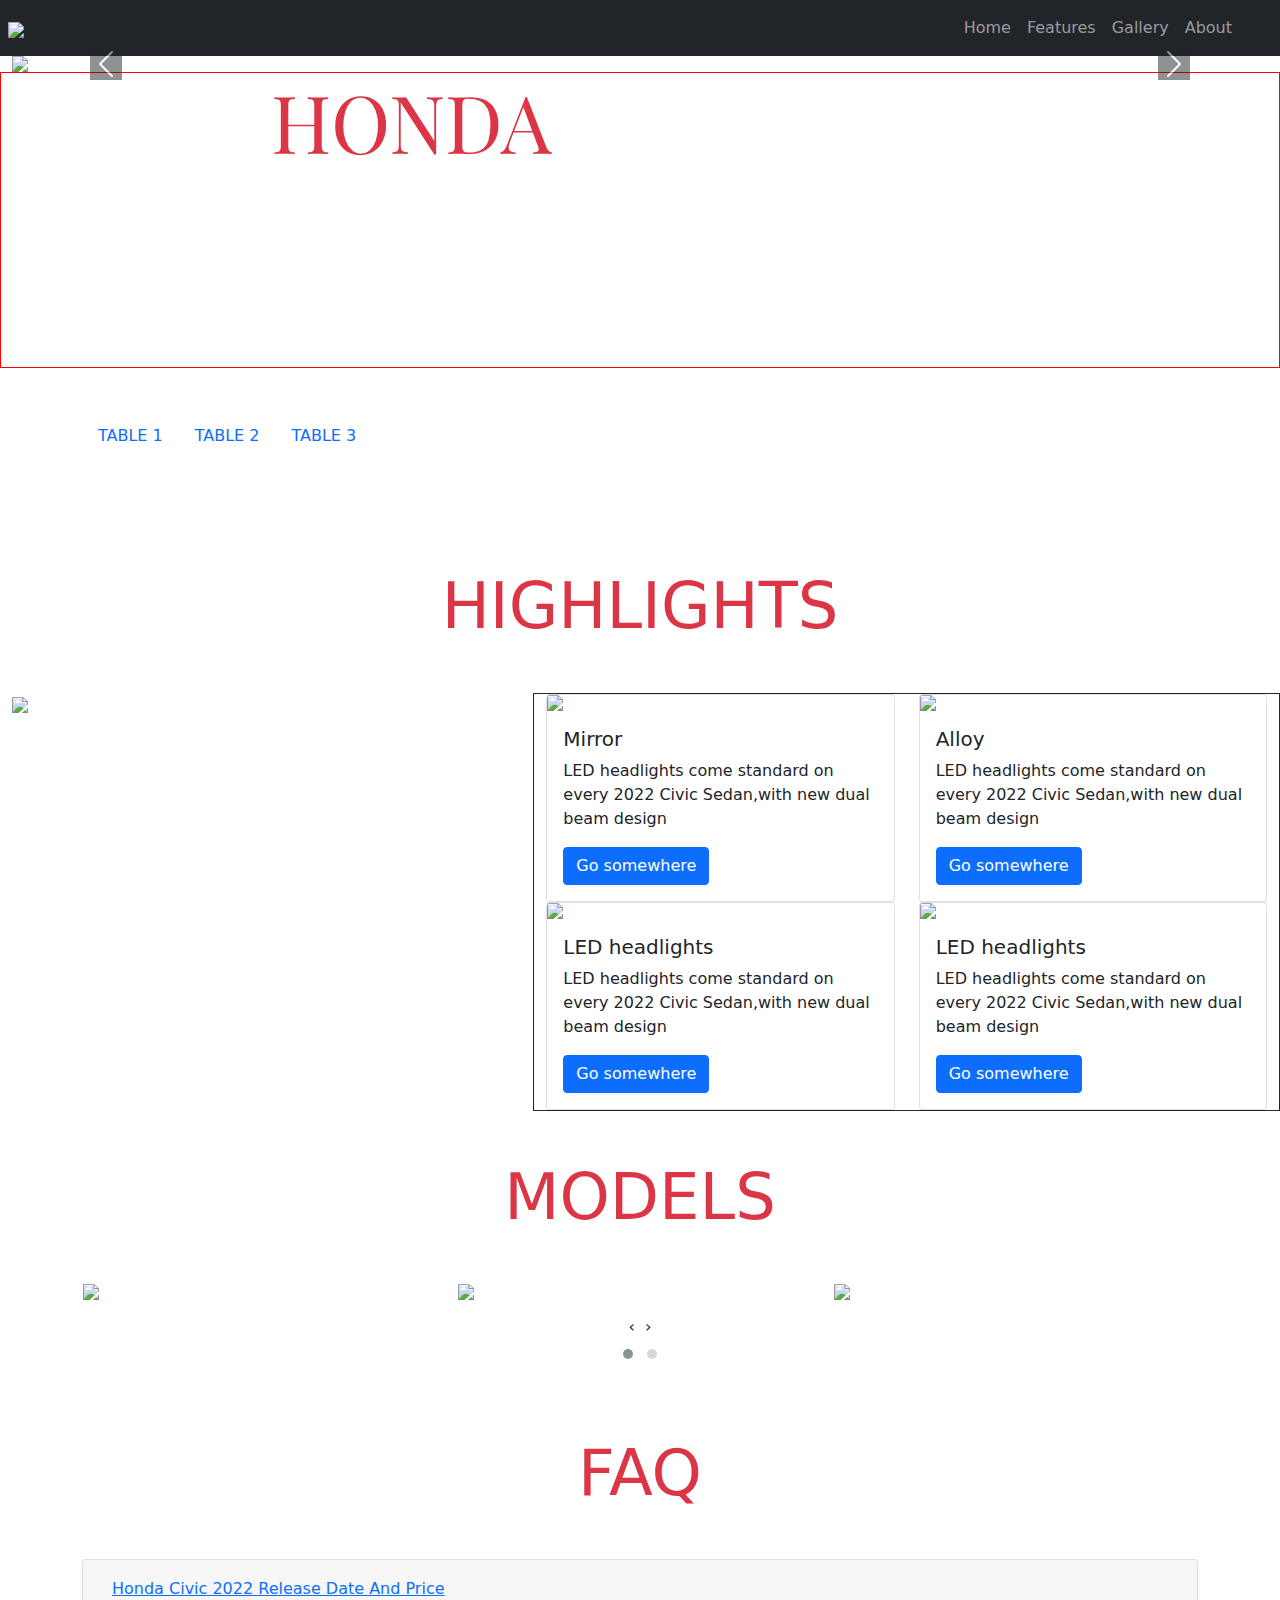
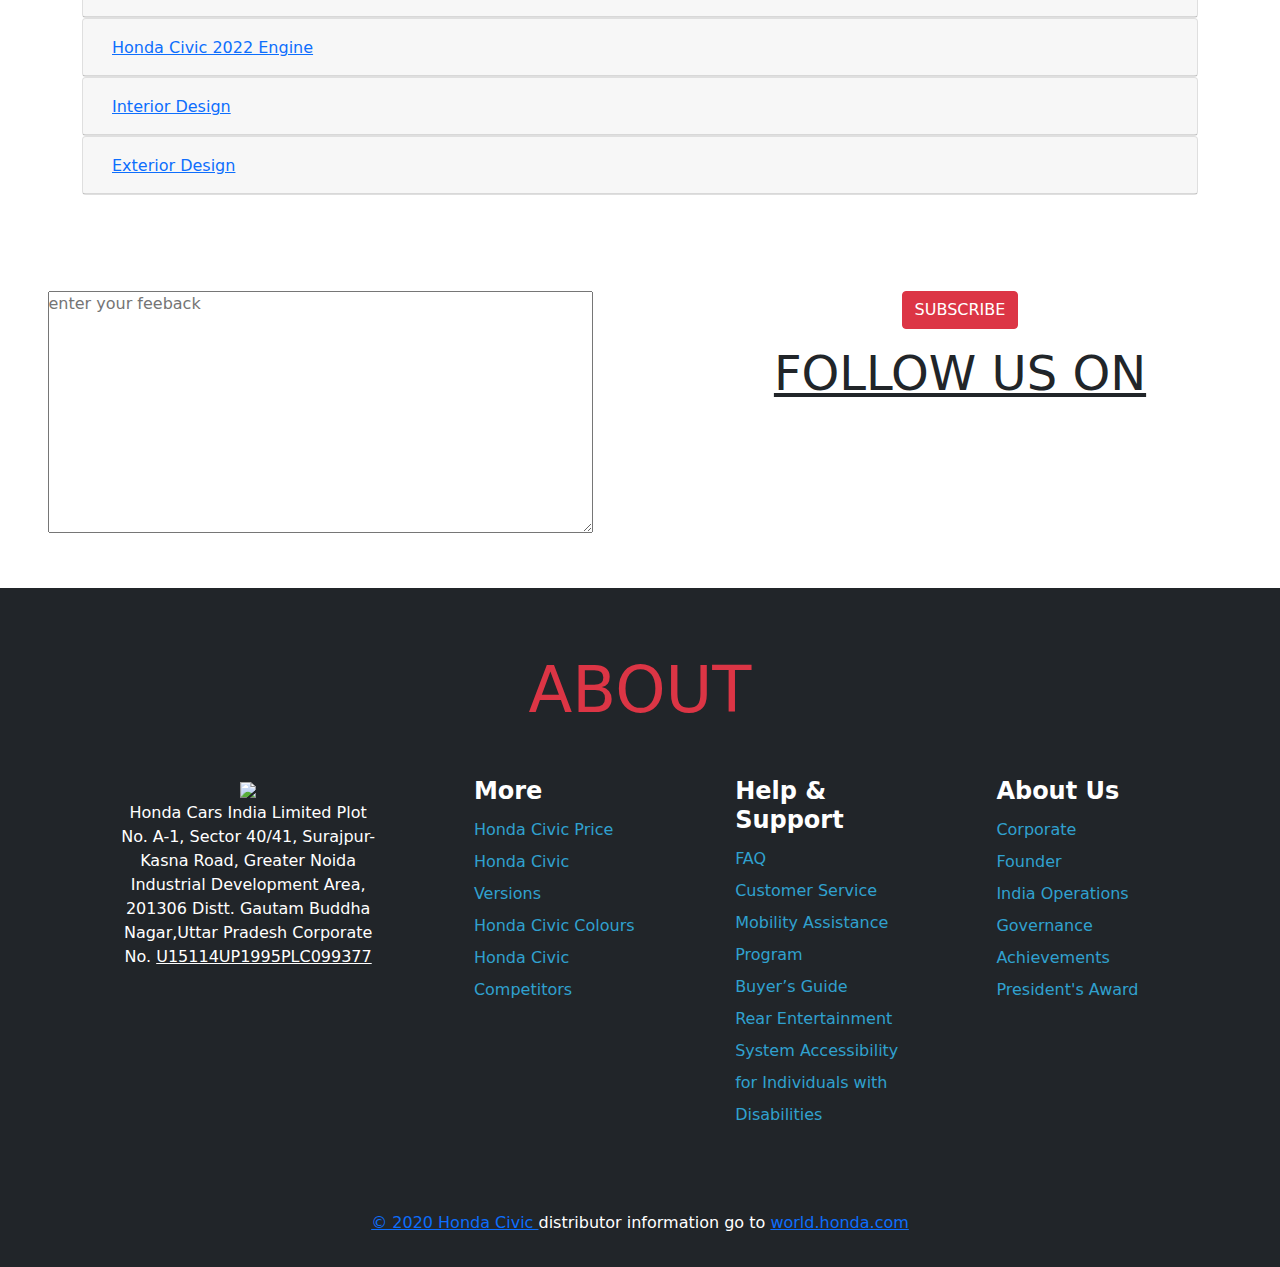
==== index.html @ 609d0f3c "Add files via upload" ====
<!doctype html>
<html lang="en">
  <head>
    <!-- Required meta tags -->
    <meta charset="utf-8">
    <meta name="viewport" content="width=device-width, initial-scale=1, shrink-to-fit=no">
    
    <!-- Owl CSS  js-->
    <link rel="stylesheet" href="https://cdnjs.cloudflare.com/ajax/libs/OwlCarousel2/2.3.4/assets/owl.carousel.min.css" integrity="sha512-tS3S5qG0BlhnQROyJXvNjeEM4UpMXHrQfTGmbQ1gKmelCxlSEBUaxhRBj/EFTzpbP4RVSrpEikbmdJobCvhE3g==" crossorigin="anonymous" referrerpolicy="no-referrer" />
   <link rel="stylesheet" href="https://cdnjs.cloudflare.com/ajax/libs/OwlCarousel2/2.3.4/assets/owl.theme.default.min.css" integrity="sha512-sMXtMNL1zRzolHYKEujM2AqCLUR9F2C4/05cdbxjjLSRvMQIciEPCQZo++nk7go3BtSuK9kfa/s+a4f4i5pLkw==" crossorigin="anonymous" referrerpolicy="no-referrer" />
    <script src="https://cdnjs.cloudflare.com/ajax/libs/jquery/3.6.0/jquery.min.js" integrity="sha512-894YE6QWD5I59HgZOGReFYm4dnWc1Qt5NtvYSaNcOP+u1T9qYdvdihz0PPSiiqn/+/3e7Jo4EaG7TubfWGUrMQ==" crossorigin="anonymous" referrerpolicy="no-referrer"></script>
    <script src="https://cdnjs.cloudflare.com/ajax/libs/OwlCarousel2/2.3.4/owl.carousel.min.js" integrity="sha512-bPs7Ae6pVvhOSiIcyUClR7/q2OAsRiovw4vAkX+zJbw3ShAeeqezq50RIIcIURq7Oa20rW2n2q+fyXBNcU9lrw==" crossorigin="anonymous" referrerpolicy="no-referrer"></script>
   <!-- Bootstrap CSS -->
    <link rel="stylesheet" type="text/css" href="css/bootstrap.min.css">

    <link rel="stylesheet" href="https://pro.fontawesome.com/releases/v5.10.0/css/all.css" integrity="sha384-AYmEC3Yw5cVb3ZcuHtOA93w35dYTsvhLPVnYs9eStHfGJvOvKxVfELGroGkvsg+p" crossorigin="anonymous"/>
    <link rel="preconnect" href="https://fonts.googleapis.com">
    <link rel="preconnect" href="https://fonts.gstatic.com" crossorigin>
    <link href="https://fonts.googleapis.com/css2?family=Playfair+Display&display=swap" rel="stylesheet"> 
    <link rel="stylesheet" type="text/css" href="css/style.css">

    <title>CIVIC</title>
  </head>
  <body>
    <nav class="navbar navbar-expand-lg navbar-dark bg-dark">
  <a class="m-2 navbar-brand" href="#"><img src="https://fontmeme.com/permalink/211016/938ff322a5a4179985bc11f1591fed8e.png" class="img-responsive"></a>
  <button class="navbar-toggler" type="button" data-toggle="collapse" data-target="#navbarNav" aria-controls="navbarNav" aria-expanded="false" aria-label="Toggle navigation">
    <span class="navbar-toggler-icon"></span>
  </button>
  <div class="collapse navbar-collapse justify-content-end" id="navbarNav">
    <ul class="navbar-nav p-2">
      <li class="nav-item active">
        <a class="nav-link" href="#">Home</a>
      </li>
      <li class="nav-item">
        <a class="nav-link" href="#feat">Features</a>
      </li>
      <li class="nav-item">
        <a class="nav-link" href="#mod">Gallery</a>
      </li>
      <li class="nav-item">
        <a class="nav-link" href="#foo">About</a>
      </li>
    </ul>
  </div>
</nav>


<!-------------------------------------------- SECTION-1 -------------------------------------------->
<section>
<div class="container-fluid">
  <div class="row">
    <div class="col-md-12">
   <div id="carouselCaptions" class="carousel slide" data-ride="carousel">
  <ol class="carousel-indicators">
    <li data-target="#carouselCaptions" data-slide-to="0" class="active"></li>
    <li data-target="#carouselCaptions" data-slide-to="1"></li>
    <li data-target="#carouselCaptions" data-slide-to="2"></li>
  </ol>
  <div class="carousel-inner">
    <div class="carousel-item ">
      <img src="https://images.hgmsites.net/med/2022-honda-civic-sdn_100796930_m.jpg" class="d-block w-100 img-responsive">
      <div class="carousel-caption d-none d-md-block">
        <h5>Rear View</h5>
        <p>Some representative placeholder content for the third slide.</p>
      </div>
    </div>
    <div class="carousel-item active"> 
      <img src="https://images.hgmsites.net/med/2022-honda-civic-sdn_100796945_m.jpg" class="d-block w-100 img-responsive" >
      <div class="carousel-caption d-none d-md-block">
        <h5>Front View</h5>
        <p>Some representative placeholder content for the first slide.</p>
      </div>
    </div>
    <div class="carousel-item">      
      <img src="https://images.hgmsites.net/med/2022-honda-civic-sdn_100790446_m.jpg" class="d-block w-100 img-responsive" >
      <div class="carousel-caption d-none d-md-block">
        <h5>Right Side View</h5>
        <p>Some representative placeholder content for the second slide.</p>
      </div>
    </div>
    <div class="carousel-item">      
      <img src="https://images.hgmsites.net/med/2022-honda-civic-sdn_100796942_m.jpg" class="d-block w-100 img-responsive">
      <div class="carousel-caption d-none d-md-block">
        <h5>Left Side View</h5>
        <p>Some representative placeholder content for the third slide.</p>
      </div>
    </div>
  </div>
  <a class="carousel-control-prev" href="#carouselCaptions" role="button" data-slide="prev">
    <span class="carousel-control-prev-icon bg-dark" aria-hidden="true"></span>
  </a>
  <a class="carousel-control-next" href="#carouselCaptions" role="button" data-slide="next">
    <span class="carousel-control-next-icon bg-dark" aria-hidden="true"></span>
  </a>
</div>
    </div>
  </div>
</div>
</section>


<!-------------------------------------------- MARQUEE -------------------------------------------->
<section id="mar">
<marquee direction="right" class="display-1 text-danger text-center">
HONDA</marquee>
<div id="bvg">
</div>

</section>

<!-------------------------------------------- TABS -------------------------------------------->
<section>
  <div class="container pt-5 pb-5">
    <div class="row ">
      <div class="col-md-12">


        <ul class="nav nav-pills mb-3" id="pills-tab" role="tablist">
          <li class="nav-item" role="presentation">
            <a class="nav-link" id="pills-tab1-tab" data-toggle="pill" href="#pills-tab1" role="tab" aria-controls="pills-tab1" aria-selected="true">TABLE 1</a>
          </li>
          <li class="nav-item" role="presentation">
            <a class="nav-link" id="pills-tab2-tab" data-toggle="pill" href="#pills-tab2" role="tab" aria-controls="pills-tab2" aria-selected="false">TABLE 2</a>
          </li>
          <li class="nav-item" role="presentation">
            <a class="nav-link" id="pills-tab3-tab" data-toggle="pill" href="#pills-tab3" role="tab" aria-controls="pills-tab3" aria-selected="false">TABLE 3</a>
          </li>
        </ul>
        <div class="tab-content" id="pills-tabContent">
          <div class="tab-pane fade" id="pills-tab1" role="tabpanel" aria-labelledby="pills-tab1-tab">
            <table class="table table-dark">
            <thead>
              <tr>
                <th scope="col">#</th>
                <th scope="col">First</th>
                <th scope="col">Last</th>
                <th scope="col">Handle</th>
              </tr>
            </thead>
            <tbody>
              <tr>
                <th scope="row">1</th>
                <td>Mark</td>
                <td>Otto</td>
                <td>@mdo</td>
              </tr>
              <tr>
                <th scope="row">2</th>
                <td>Jacob</td>
                <td>Thornton</td>
                <td>@fat</td>
              </tr>
              <tr>
                <th scope="row">3</th>
                <td>Larry</td>
                <td>the Bird</td>
                <td>@twitter</td>
              </tr>
            </tbody>
          </table></div>
                    <div class="tab-pane fade" id="pills-tab2" role="tabpanel" aria-labelledby="pills-tab2-tab">
                      <table class="table table-striped">
            <thead>
              <tr>
                <th scope="col">#</th>
                <th scope="col">First</th>
                <th scope="col">Last</th>
                <th scope="col">Handle</th>
              </tr>
            </thead>
            <tbody>
              <tr>
                <th scope="row">1</th>
                <td>Mark</td>
                <td>Otto</td>
                <td>@mdo</td>
              </tr>
              <tr>
                <th scope="row">2</th>
                <td>Jacob</td>
                <td>Thornton</td>
                <td>@fat</td>
              </tr>
              <tr>
                <th scope="row">3</th>
                <td>Larry</td>
                <td>the Bird</td>
                <td>@twitter</td>
              </tr>
            </tbody>
          </table></div>
                    <div class="tab-pane fade" id="pills-tab3" role="tabpanel" aria-labelledby="pills-tab3-tab">
                      <table class="table table-striped table-dark">
            <thead>
              <tr>
                <th scope="col">#</th>
                <th scope="col">First</th>
                <th scope="col">Last</th>
                <th scope="col">Handle</th>
              </tr>
            </thead>
            <tbody>
              <tr>
                <th scope="row">1</th>
                <td>Mark</td>
                <td>Otto</td>
                <td>@mdo</td>
              </tr>
              <tr>
                <th scope="row">2</th>
                <td>Jacob</td>
                <td>Thornton</td>
                <td>@fat</td>
              </tr>
              <tr>
                <th scope="row">3</th>
                <td>Larry</td>
                <td>the Bird</td>
                <td>@twitter</td>
              </tr>
            </tbody>
          </table>
          </div>
        </div>

        
      </div>
    </div>
  </div>
</section>
<!--------------------------------------------IMG-COL -------------------------------------------->
<section id="feat">
  <div class="container-fluid">
<div class="text-center display-3 pt-5 pb-5 text-danger">HIGHLIGHTS</div>
    <div class="row">
      <div class="col-md-5">
        <img src="https://fashionsista.co/wallpaper/wallpaper/20201118/honda-civic-wallpaper-preview.jpg" class="img-responsive img-fluid">
      </div>
      <!-- FOUR IMAGES -->
      <div class="col-md-7 border border-dark d-flex flex-wrap">
      <!--  IMAGE 1 -->
      <div class="row">
        <div class="col-md-6">
          <div class="card">
            <img src="https://www.rushlane.com/wp-content/uploads/2021/08/2022-honda-civic-sedan-debut-launch-5.jpg" class="img-responsive img-fluid card-img-top" >
            <div class="card-body">
              <h5 class="card-title">Mirror</h5>
              <p class="card-text">LED headlights come standard on every 2022 Civic Sedan,with new dual beam design</p>
              <a href="#" class="btn btn-primary">Go somewhere</a>
            </div>
          </div>
        </div>
        




             <div class="col-md-6">
          <div class="card">
            <img src="https://www.rushlane.com/wp-content/uploads/2021/08/2022-honda-civic-sedan-debut-launch-7.jpg" class="img-responsive img-fluid card-img-top" >
            <div class="card-body">
              <h5 class="card-title">Alloy </h5>
              <p class="card-text">LED headlights come standard on every 2022 Civic Sedan,with new dual beam design</p>
              <a href="#" class="btn btn-primary">Go somewhere</a>
            </div>
          </div>
        </div>




        <div class="col-md-6">
          <div class="card">
            <img src="https://www.rushlane.com/wp-content/uploads/2021/08/2022-honda-civic-sedan-debut-launch-12.jpg" class="img-responsive img-fluid card-img-top" >
            <div class="card-body">
              <h5 class="card-title">LED headlights</h5>
              <p class="card-text">LED headlights come standard on every 2022 Civic Sedan,with new dual beam design</p>
              <a href="#" class="btn btn-primary">Go somewhere</a>
            </div>
          </div>
        </div>
        





             <div class="col-md-6">
          <div class="card">
            <img src="https://www.rushlane.com/wp-content/uploads/2021/08/2022-honda-civic-sedan-debut-launch-13.jpg" class="card-img-top" >
            <div class="card-body">
              <h5 class="card-title">LED headlights</h5>
              <p class="card-text">LED headlights come standard on every 2022 Civic Sedan,with new dual beam design</p>
              <a href="#" class="btn btn-primary">Go somewhere</a>
            </div>
          </div>
        </div>
        

      </div>
    </div>
  </div>
</section>
<!--------------------------------------------OWL CAROUSAL-------------------------------------------->
<div class="container " id="mod">
<div class="text-center display-3 pt-5 pb-5 text-danger">MODELS</div>

<div class="owl-carousel owl-theme">

   
    <div class="item"><img src="https://images2.alphacoders.com/891/thumb-1920-891574.jpg" class="img-responsive "></div>
    
    <div class="item"><img src="https://images4.alphacoders.com/109/thumb-1920-1099086.jpg" class="img-responsive "></div>
    

    <div class="item"><img src="https://images4.alphacoders.com/891/thumb-1920-891570.jpg" class="img-responsive"></div>


    <div class="item"><img src="https://www.teahub.io/photos/full/111-1112242_honda-civic-type-r-hd.jpg" class="img-responsive "></div>
    

    <div class="item"><img src="https://wallpaperaccess.com/full/2332441.jpg" class="img-responsive "></div>
</div>
</div>

<!--------------------------------------------FAQ-------------------------------------------->
<section >
  <div class=" pt-5 pb-5 container">
    <div class="text-center display-3 pt-3 pb-5 text-danger">FAQ</div>
    <div class="accordion" id="accordion">
 


  <div class="card">
    <div class="card-header" id="headingOne">
      <h2 class="mb-0">
        <button class="btn btn-link btn-block text-left" type="button" data-toggle="collapse" data-target="#collapseOne" aria-expanded="true" aria-controls="collapseOne">
          Honda Civic 2022 Release Date And Price
        </button>
      </h2>
    </div>




    <div id="collapseOne" class="collapse" aria-labelledby="headingOne" data-parent="#accordion">
      <div class="card-body">
        There are absolutely no details, however, about the release date from the Honda Civic 2022. With that being said, we could count on it to get into the marketplace in either delayed-2021 or early in 2022. It really is, in fact, intended to be a 2022 version.

        Honda has but to discharge the price in the 2022 Civic. As opposed to typically the relief date, we can quickly obtain a more precise insight for your price. Generally, the amount of the new product is incorporated in the same variety as the forerunner. This will relate to the forthcoming Civic. The actual price selection of the prior Civic is included in the $20,000 to $35,000 variety. Typically the price of your Civic must be in this particular array, although you need to count on a little boost.
      </div>
    </div>
  </div>



 <div class="card">
    <div class="card-header" id="headingFour">
      <h2 class="mb-0">
        <button class="btn btn-link btn-block text-left" type="button" data-toggle="collapse" data-target="#collapseFour" aria-expanded="true" aria-controls="collapseFour">
          Honda Civic 2022 Engine
        </button>
      </h2>
    </div>




    <div id="collapseFour" class="collapse" aria-labelledby="headingFour" data-parent="#accordion">
      <div class="card-body">
        The engine selections for a 2022 Civic are likely being exactly like the prior designs. The bottom engine is really a 2.0L inline-several engine with the production of 158 horsepower. Alternatively, the optionally available motors certainly are a 1.5L vehicle having an output of 174 horsepower, any 1.5L motor by using 205 power along with a 2.0L turbo-a number of the engine having a production of 306 horsepower. This kind of automobiles is combined with possibly a CVT or perhaps a half a dozen-rate guidebook gearbox.
      </div>
    </div>
  </div>


  <div class="card">
    <div class="card-header" id="headingTwo">
      <h2 class="mb-0">
        <button class="btn btn-link btn-block text-left collapsed" type="button" data-toggle="collapse" data-target="#collapseTwo" aria-expanded="false" aria-controls="collapseTwo">
          Interior Design
        </button>
      </h2>
    </div>




    <div id="collapseTwo" class="collapse" aria-labelledby="headingTwo" data-parent="#accordion">
      <div class="card-body">
       You will find the redesigns. Nonetheless, typically the redesigns tend to be not likely to alter the complete seem from the forthcoming Civic. As an alternative, any redesigns are going to be designed to invigorate and up-dates exactly what the Civic previously has. Allow us to make clear the main reason. The Civic selection had its complete redesign in 2016. Since it is taken place not extended in the past, a significant redesign is less likely to take place. So never assume substantial changes to take home for that Honda Civic 2022.
      </div>
    </div>
  </div>



  <div class="card">
    <div class="card-header" id="headingThree">
      <h2 class="mb-0">
        <button class="btn btn-link btn-block text-left collapsed" type="button" data-toggle="collapse" data-target="#collapseThree" aria-expanded="false" aria-controls="collapseThree">
          Exterior Design
        </button>
      </h2>
    </div>




    <div id="collapseThree" class="collapse" aria-labelledby="headingThree" data-parent="#accordion">
      <div class="card-body">
       For your exterior, the actual Civic appears terrific. It may be regarded as among the most contemporary-searching within its sector. We anticipate the impending Civic to carry on a similar appear although there ought to be some changes occasionally. The changes to the exterior are extremely less likely to modify the critical concept in the Civic. If you find just about any changes, we anticipate these people to be some kind of improvement. That may be, to present the Civic a lot more fashionable and contemporary-hunting. It is actually famous for first-time vehicles to acquire sharper facial lines. We believe the actual honda civic fresh product 2022 is sure to get them.
      </div>
    </div>
  </div>
</div>
  </div>
</section>
<!--------------------------------------------TEXT&SUB-------------------------------------------->

<section class="pt-5 pb-5 text-center">
  
<div class="container-fluid"> <div class="row"> <div class="col-md-6">
<textarea rows="10" cols="65" placeholder="enter your feeback"></textarea>
</div> <div class="col-md-6  text-center"> <button class="btn
btn-danger">SUBSCRIBE</button> <h4 class="display-5 pt-3"><u>FOLLOW US
ON</u></h4>
 <ul class=" list-unstyled display-5 d-flex
justify-content-center"> <li><a href="#"><i class="fab fa-facebook-square"
data-toggle="tooltip" data-placement="bottom" title="FACEBOOK"></i></a></li>
<li><a href="#"><i class="fab fa-twitter" data-toggle="tooltip"
data-placement="bottom" title="TWITTER"></i></a></li> <li><a href="#"><i
class="fab fa-instagram" data-toggle="tooltip" data-placement="bottom"
title="INSTAGRAM"></i></a></li> <li><a href="#"><i class="fab
fa-youtube"data-toggle="tooltip" data-placement="bottom"
title="YOUTUBE"></i></a></li> </ul> </div> </div> </div> </section>
<!--------------------------------------------Footer-------------------------------------------->


<section id="foo" class=" pt-5 pb-5 bg-dark text-center">
<div class="container">
<div class="text-center display-3 pt-3 pb-5 text-danger">ABOUT</div>

  <div class="row justify-content-around ">
    <div class="col-md-3">
      <img src="https://toppng.com/uploads/preview/honda-logo-11548788767xtwmuojhst.png "class="img-fluid img-responsive">
      <p>

Honda Cars India Limited
Plot No. A-1, Sector 40/41, Surajpur- Kasna Road,
Greater Noida Industrial Development Area,
201306 Distt. Gautam Buddha Nagar,Uttar Pradesh

Corporate No. <u>U15114UP1995PLC099377</u>
</p>
    </div>
    <div class=" li col-md-2">
     <h4><b>More</b></h4>
      <ul class="list-unstyled">
        <li><a href="#">Honda Civic Price</a></li>
        <li><a href="#">Honda Civic Versions</a></li>
        <li><a href="#">Honda Civic Colours</a></li>
        <li><a href="#">Honda Civic Competitors</a></li>
      </ul>
    </div>
    <div class="abt3 col-md-2 li">
     <h4><b>Help & Support</b></h4>
     <ul class="list-unstyled">
       <li><a href="#">FAQ</a></li>
       <li><a href="#">Customer Service</a></li>
       <li><a href="#">Mobility Assistance Program</a></li>
       <li><a href="#">Buyer’s Guide</a></li>
       <li><a href="#">Rear Entertainment System Accessibility for Individuals with Disabilities</a></li>
     </ul>
    </div>
     <div class="col-md-2 li">
     <h4><b>About Us</b></h4>
      <ul class="list-unstyled">
        <li><a href="#">Corporate</a></li>
        <li><a href="#">Founder</a></li>
        <li><a href="#">India Operations</a></li>
        <li><a href="#">Governance</a></li>
        <li><a href="#">Achievements</a></li>
        <li><a href="#">President's Award</a></li>
      </ul>
    </div>
  </div>
</div>
</section>

<!--------------------------------------------COPYRIGHTS-------------------------------------------->
<section id="cpy" class="bg-dark text-center pt-3 pb-3">
<p class="font-italic"><a href="#">© 2020 Honda Civic  </a>distributor information go to <a href="#">world.honda.com</a></p>  
</section>
<!--------------------------------------------OWL SCRIPT -------------------------------------------->
<script>
$('.owl-carousel').owlCarousel({
    loop:true,
    lazyLoad:true,
    margin:10,
    autoplay:true,
    autoplayTimeout:1500,
    nav:true,
    responsive:{
        0:{
            items:1
        },
        600:{
            items:2
        },
        1000:{
            items:3
        }
    }
})
</script>
<!--------------------------------------------SCRIPT -------------------------------------------->

<script src="https://cdnjs.cloudflare.com/ajax/libs/jquery/3.6.0/jquery.min.js" integrity="sha512-894YE6QWD5I59HgZOGReFYm4dnWc1Qt5NtvYSaNcOP+u1T9qYdvdihz0PPSiiqn/+/3e7Jo4EaG7TubfWGUrMQ==" crossorigin="anonymous" referrerpolicy="no-referrer"></script>
<script src="https://cdnjs.cloudflare.com/ajax/libs/OwlCarousel2/2.3.4/owl.carousel.js" integrity="sha512-gY25nC63ddE0LcLPhxUJGFxa2GoIyA5FLym4UJqHDEMHjp8RET6Zn/SHo1sltt3WuVtqfyxECP38/daUc/WVEA==" crossorigin="anonymous" referrerpolicy="no-referrer"></script>
<script src="https://code.jquery.com/jquery-3.2.1.slim.min.js" integrity="sha384-KJ3o2DKtIkvYIK3UENzmM7KCkRr/rE9/Qpg6aAZGJwFDMVNA/GpGFF93hXpG5KkN" crossorigin="anonymous"></script>
<script src="https://cdnjs.cloudflare.com/ajax/libs/popper.js/1.12.9/umd/popper.min.js" integrity="sha384-ApNbgh9B+Y1QKtv3Rn7W3mgPxhU9K/ScQsAP7hUibX39j7fakFPskvXusvfa0b4Q" crossorigin="anonymous"></script>
<script src="https://maxcdn.bootstrapcdn.com/bootstrap/4.0.0/js/bootstrap.min.js" integrity="sha384-JZR6Spejh4U02d8jOt6vLEHfe/JQGiRRSQQxSfFWpi1MquVdAyjUar5+76PVCmYl" crossorigin="anonymous"></script>






  
</body>
</html>
---- css/style.css ----
*{
	margin: 0;
	padding: 0;
  scroll-behavior: smooth;
}
.navbar-nav{
	margin-right: 2rem;
}
.navbar-toggler{
	margin-right: 2rem;
}
.navbar{
	padding: 0;
}

.carousel-caption{
background-color: rgba(0, 0, 0, 0.43);
color: white;

}
#mar{
	font-family: 'Playfair Display', serif;
  border: 1px solid red;
    overflow: hidden;
}
#bvg{
  background-image:url('https://www.carlogos.org/car-logos/honda-civic-logo-1200x250.png');
  background-position: center;
  background-size:100%;
  background-repeat: no-repeat;
  background-attachment: fixed;
  min-height: 12rem;
    overflow: hidden;

}

#foo{
	color: white;
}
#cpy{
	color: white;
}
 .fab{
        color: black!important;
        font-size: 4rem;
        padding: 2rem;
      }
      .fa-instagram:hover{
        color: red !important;
      }
      .fa-youtube:hover{
        color: red !important;
      }
     .fa-facebook-square:hover{
      color: #4c61a8!important;
     }
     .fa-twitter:hover{
      color: #30a1cf!important;
     }

     .li{
     	font-size: 1rem;
     	text-align: left;
     }
     .li a{
      line-height: 2rem;
     	text-decoration: none;
      color: #30a1cf;

     }
     .li a:hover{
      border-bottom: 1px solid red;

     }
  
     
.navbar li a:hover{
    	color:red;
		border-bottom:2px solid red;
		transition: 4s ease;
	     }
.abt3{
  text-align: left;
}
.btn:hover{
  color: red!important;
  background-color: white;
  transition:.5s ease-out;
  border: none;
}
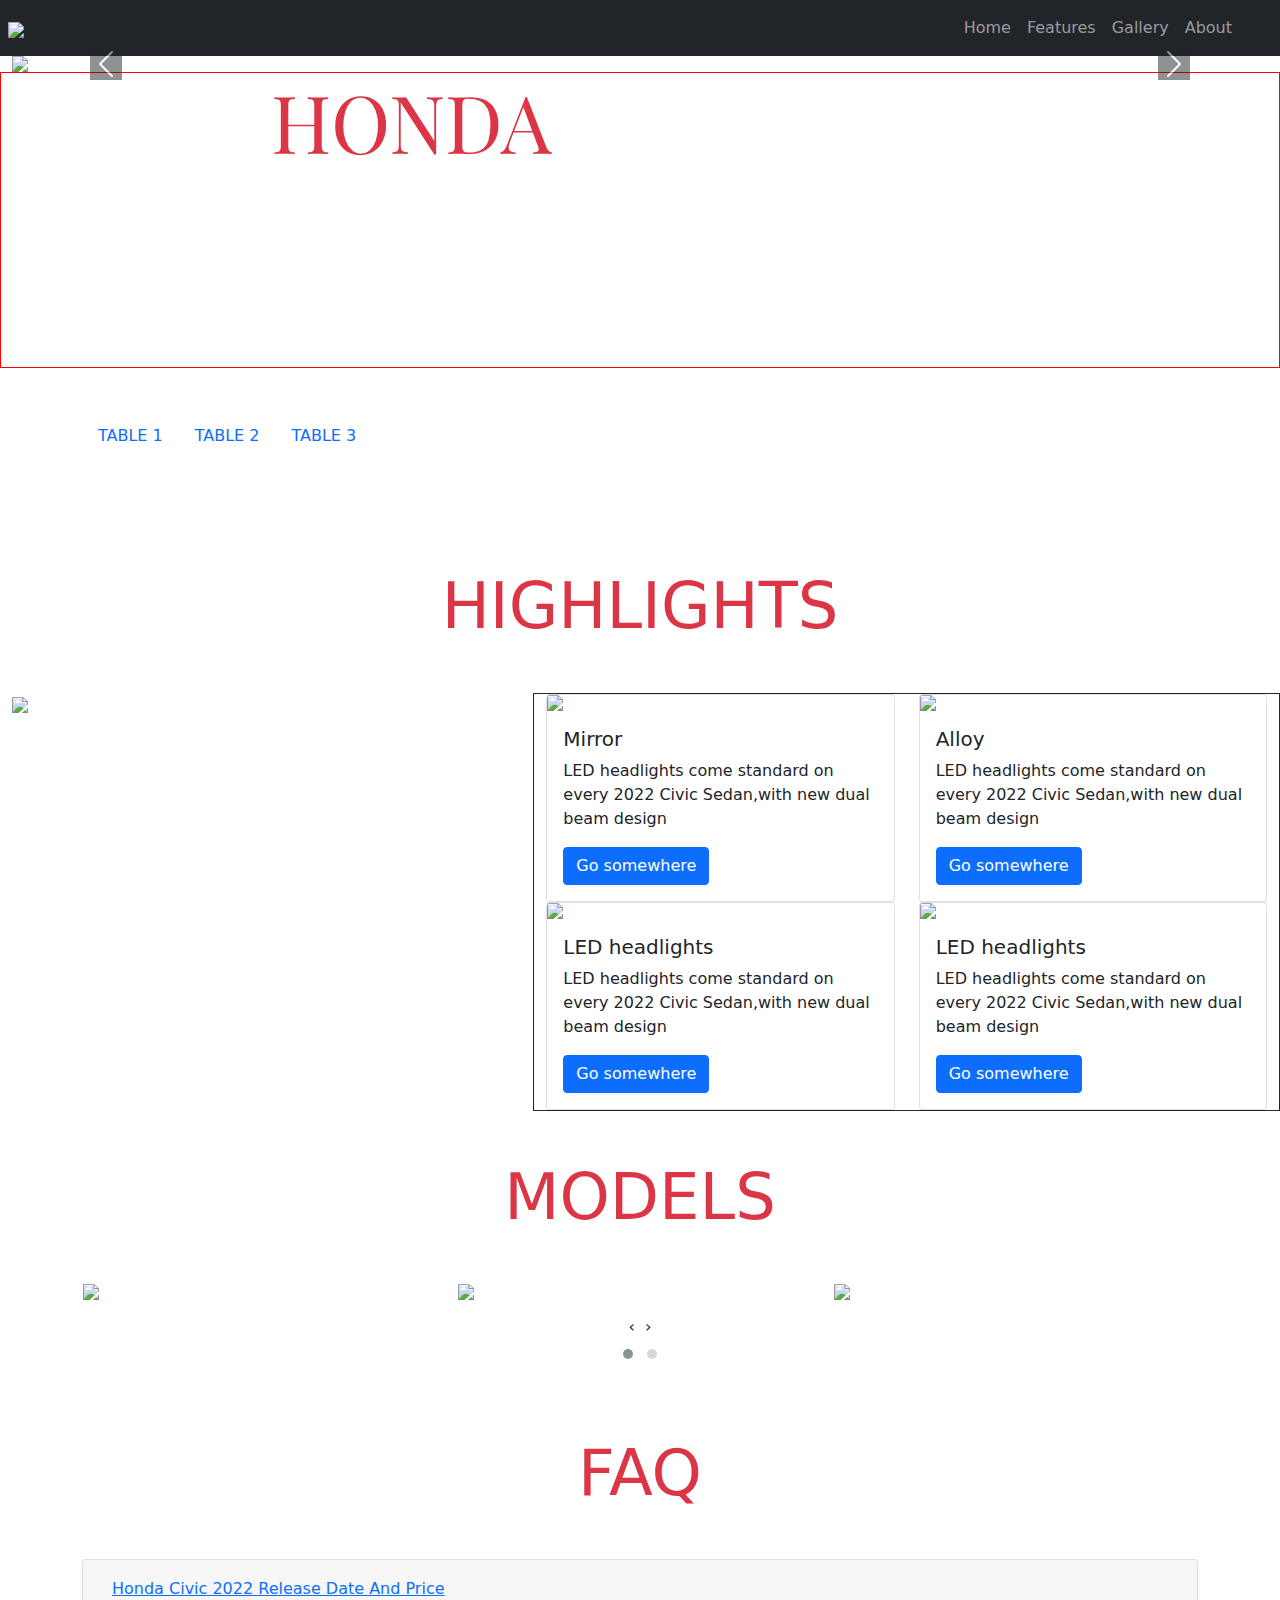
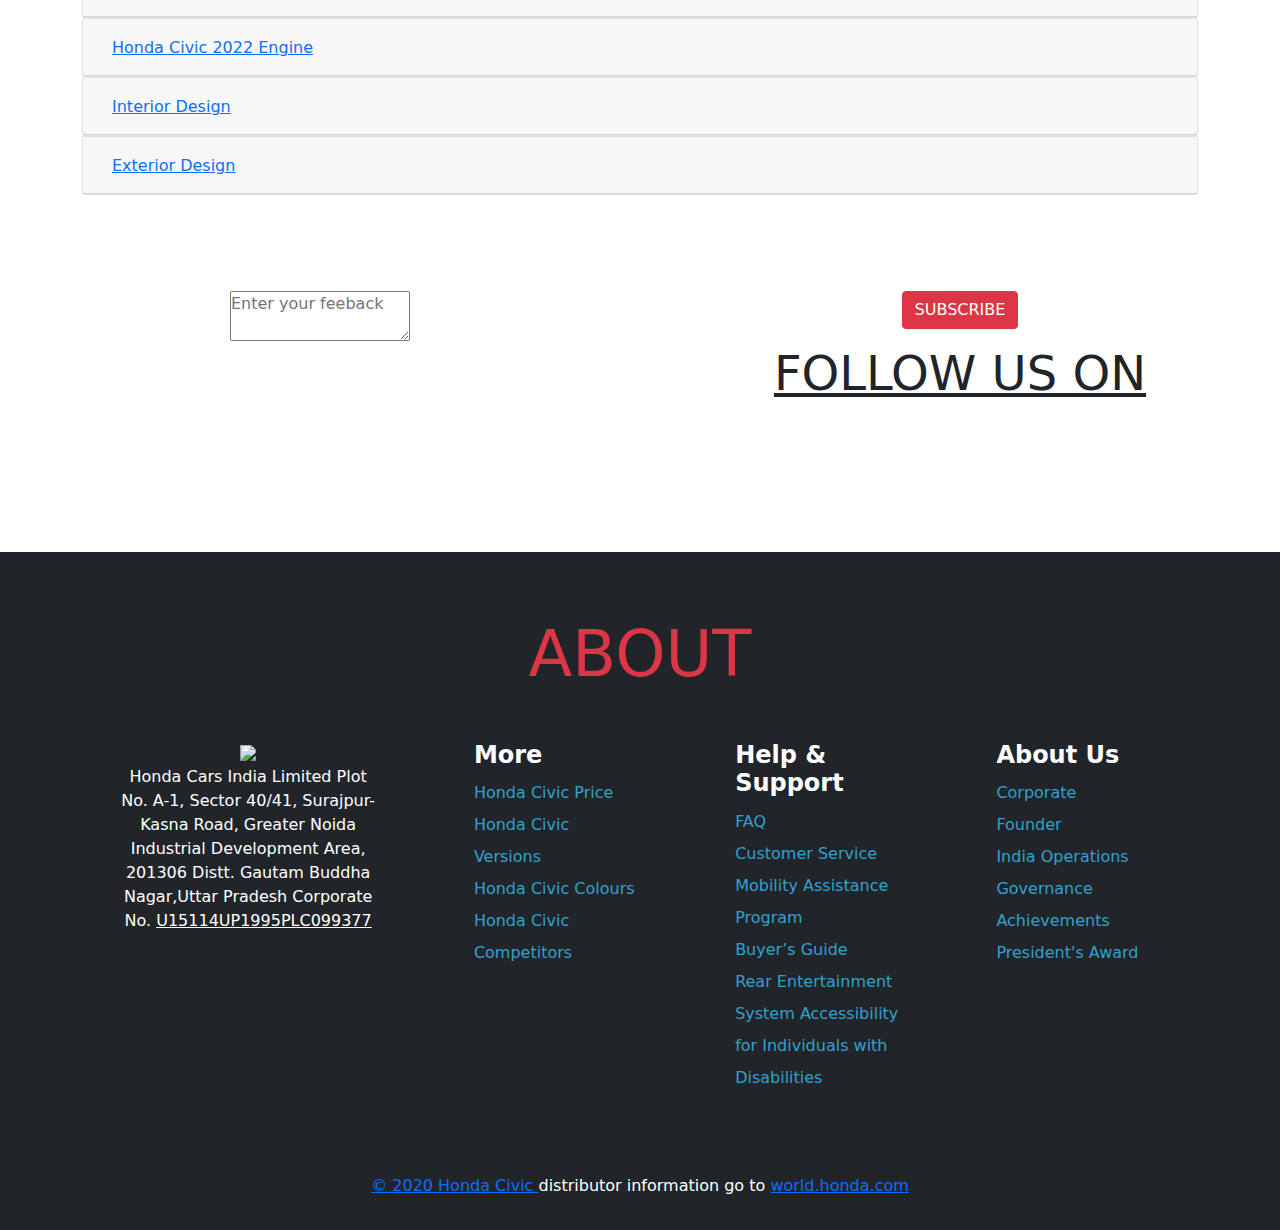
==== commit b8f6ed6b: "Update index.html" ====
--- a/index.html
+++ b/index.html
@@ -422,7 +422,7 @@
 <section class="pt-5 pb-5 text-center">
   
 <div class="container-fluid"> <div class="row"> <div class="col-md-6">
-<textarea rows="10" cols="65" placeholder="enter your feeback"></textarea>
+<textarea placeholder="Enter your feeback"></textarea>
 </div> <div class="col-md-6  text-center"> <button class="btn
 btn-danger">SUBSCRIBE</button> <h4 class="display-5 pt-3"><u>FOLLOW US
 ON</u></h4>
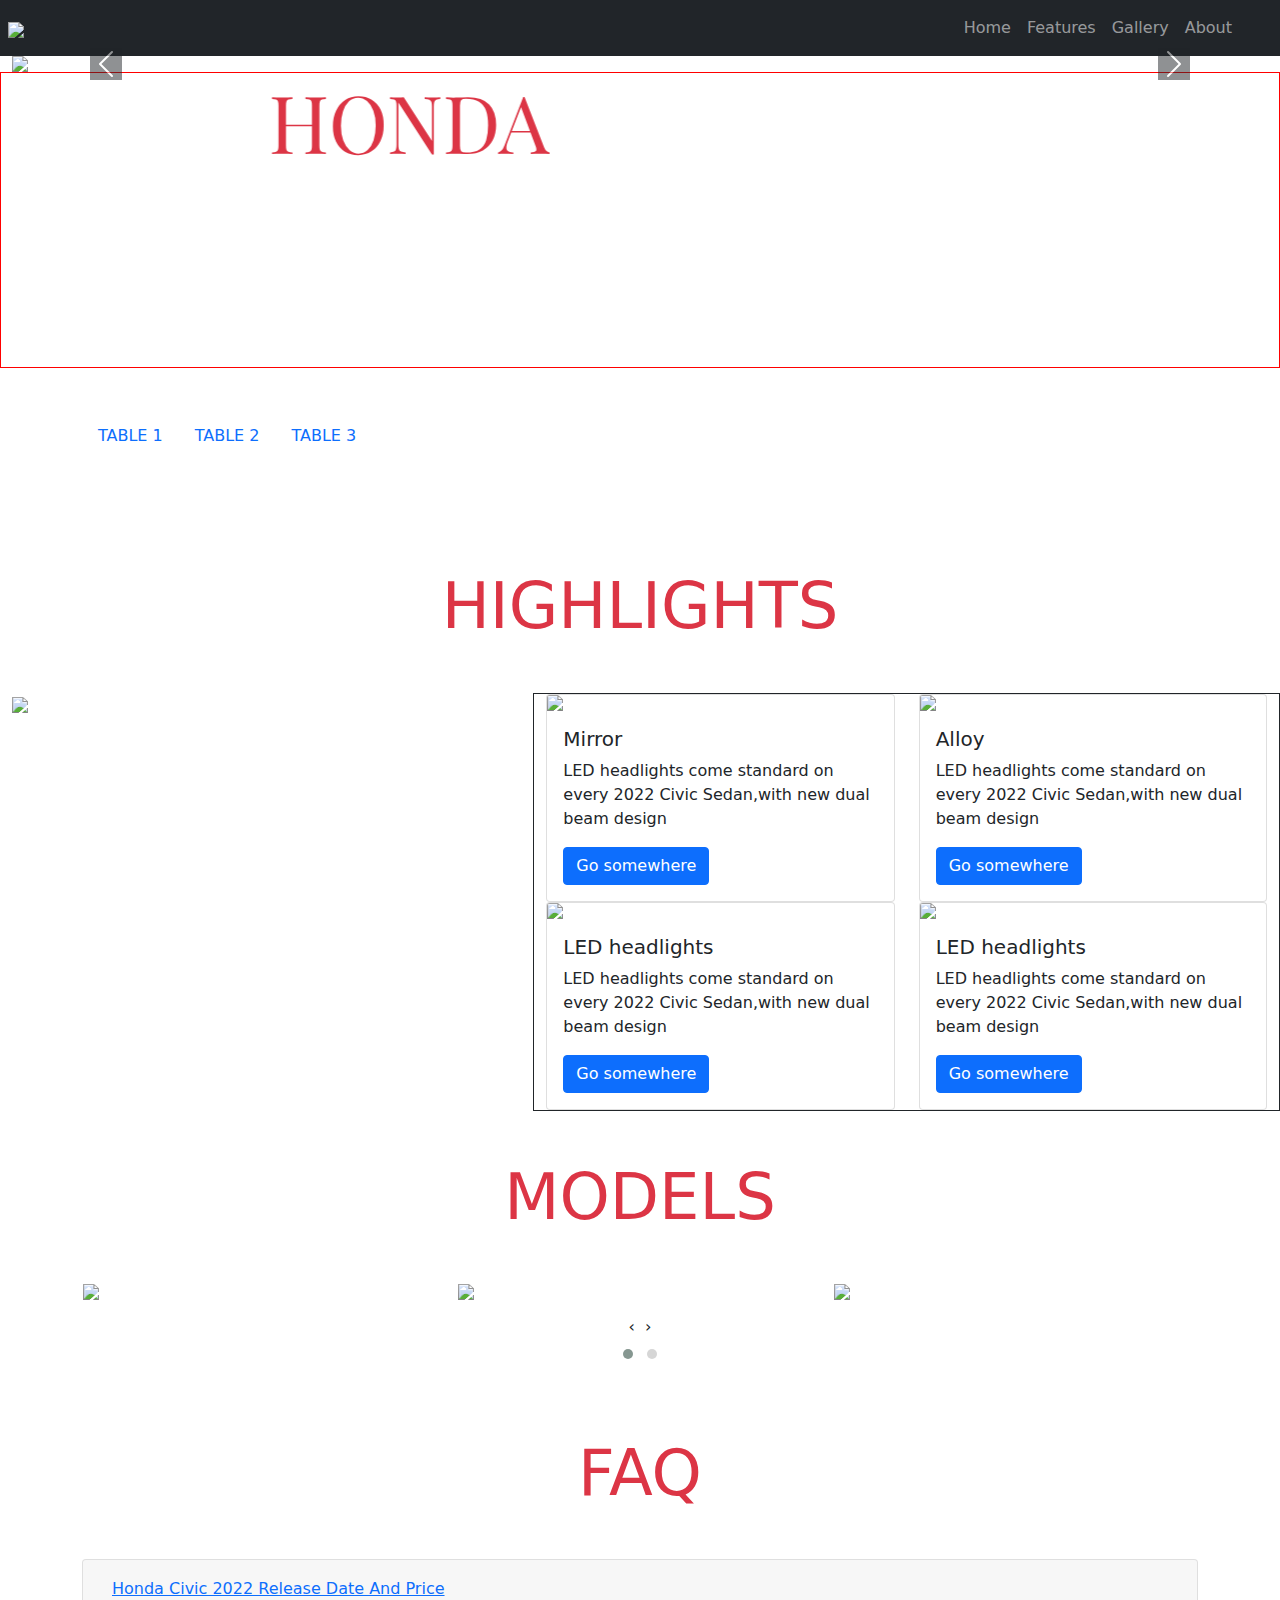
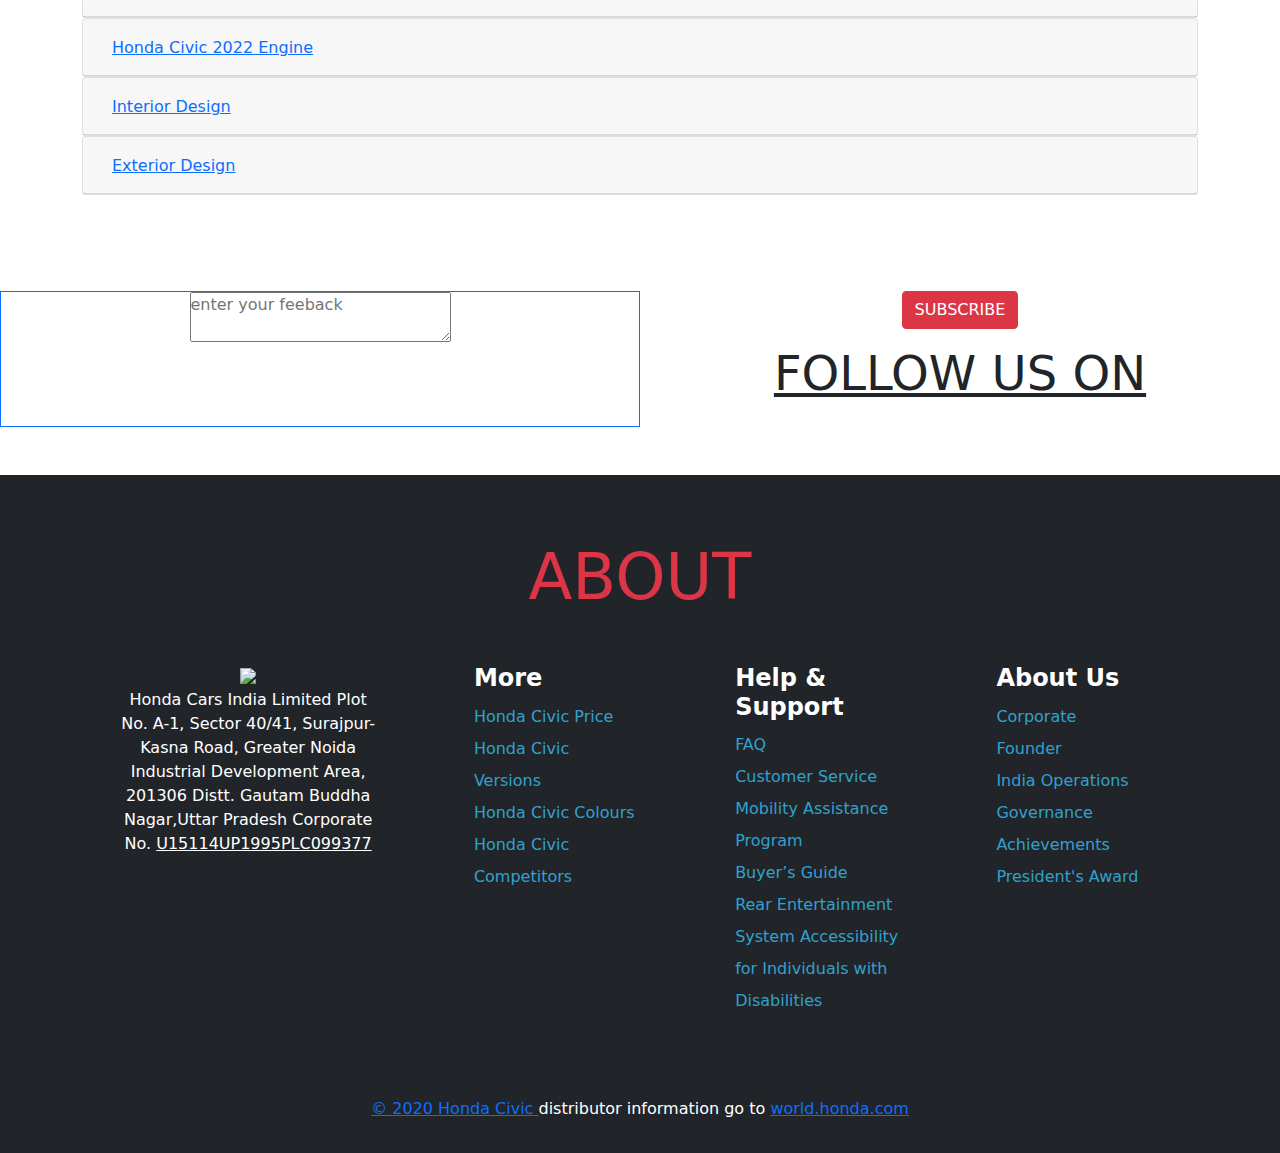
==== commit c85a4b6a: "Update index.html" ====
--- a/index.html
+++ b/index.html
@@ -421,8 +421,8 @@
 
 <section class="pt-5 pb-5 text-center">
   
-<div class="container-fluid"> <div class="row"> <div class="col-md-6">
-<textarea placeholder="Enter your feeback"></textarea>
+<div class="container-fluid"> <div class="row"> <div class="col-md-6 border border-primary">
+<textarea cols="30" placeholder="enter your feeback"></textarea>
 </div> <div class="col-md-6  text-center"> <button class="btn
 btn-danger">SUBSCRIBE</button> <h4 class="display-5 pt-3"><u>FOLLOW US
 ON</u></h4>
--- a/css/style.css
+++ b/css/style.css
@@ -35,6 +35,7 @@
 
 }
 
+
 #foo{
 	color: white;
 }
@@ -44,7 +45,7 @@
  .fab{
         color: black!important;
         font-size: 4rem;
-        padding: 2rem;
+        letter-spacing:2rem;
       }
       .fa-instagram:hover{
         color: red !important;
@@ -88,4 +89,4 @@
   background-color: white;
   transition:.5s ease-out;
   border: none;
-}+}
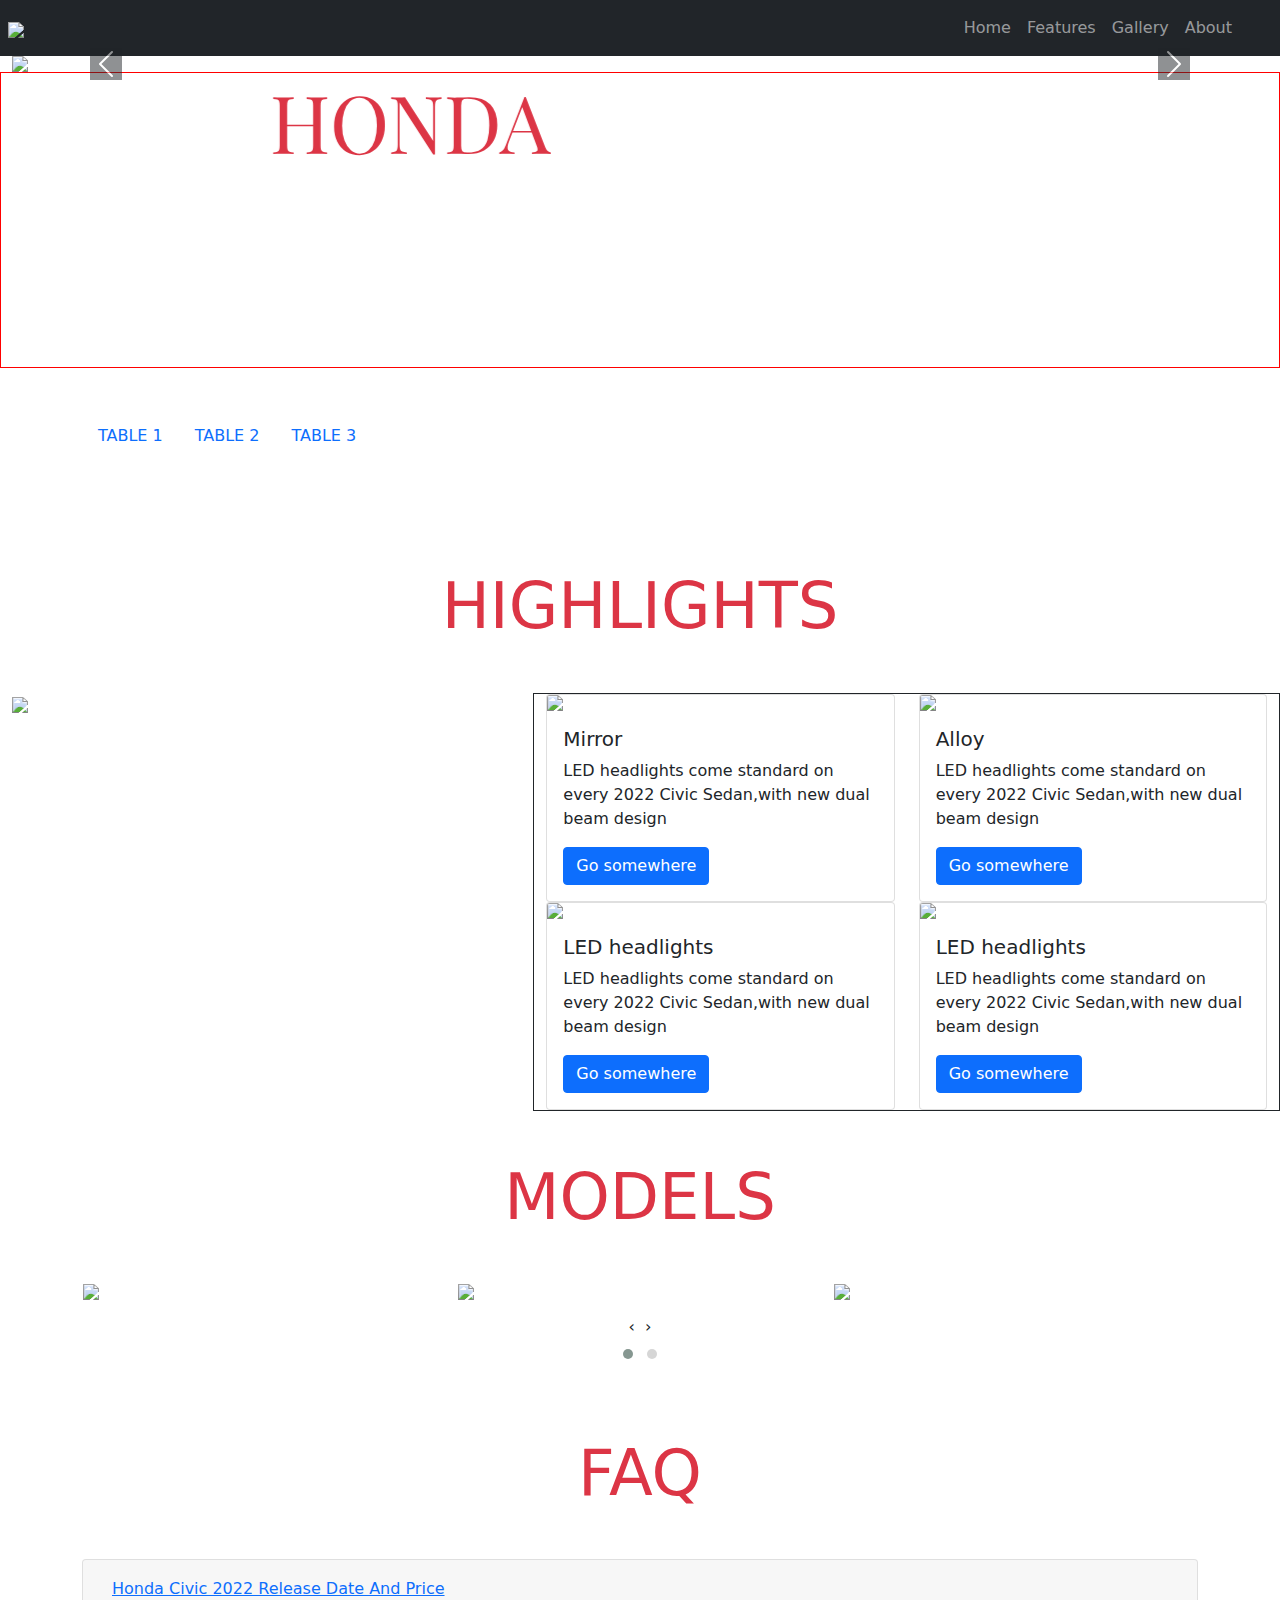
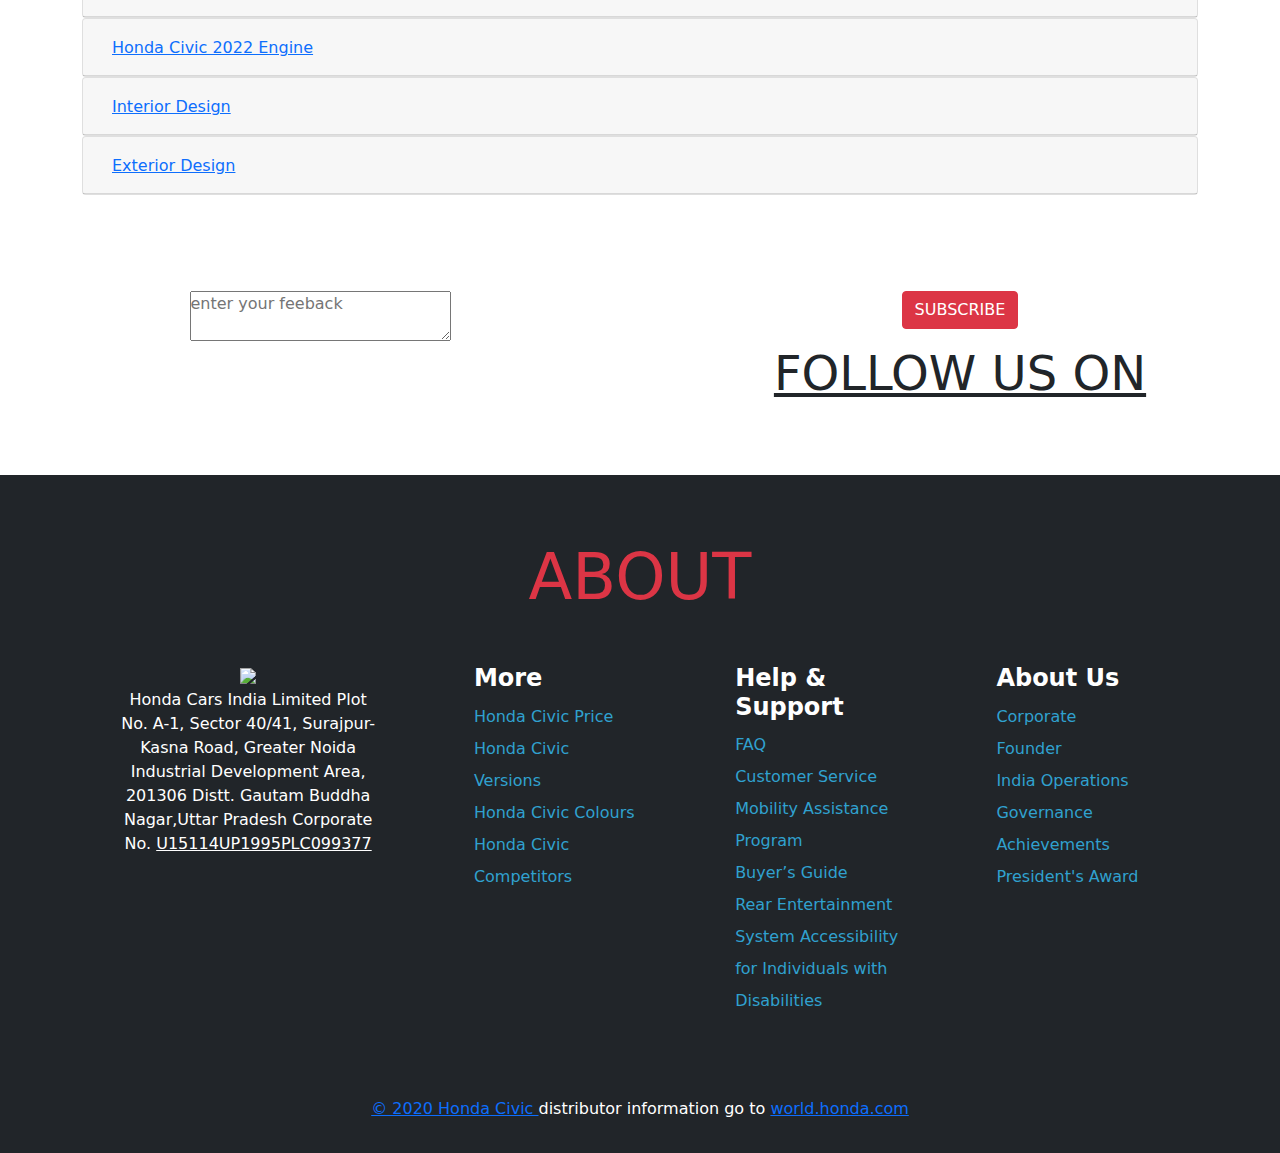
==== commit 010026d0: "Update index.html" ====
--- a/index.html
+++ b/index.html
@@ -421,7 +421,7 @@
 
 <section class="pt-5 pb-5 text-center">
   
-<div class="container-fluid"> <div class="row"> <div class="col-md-6 border border-primary">
+<div class="container-fluid"> <div class="row"> <div class="col-md-6">
 <textarea cols="30" placeholder="enter your feeback"></textarea>
 </div> <div class="col-md-6  text-center"> <button class="btn
 btn-danger">SUBSCRIBE</button> <h4 class="display-5 pt-3"><u>FOLLOW US
